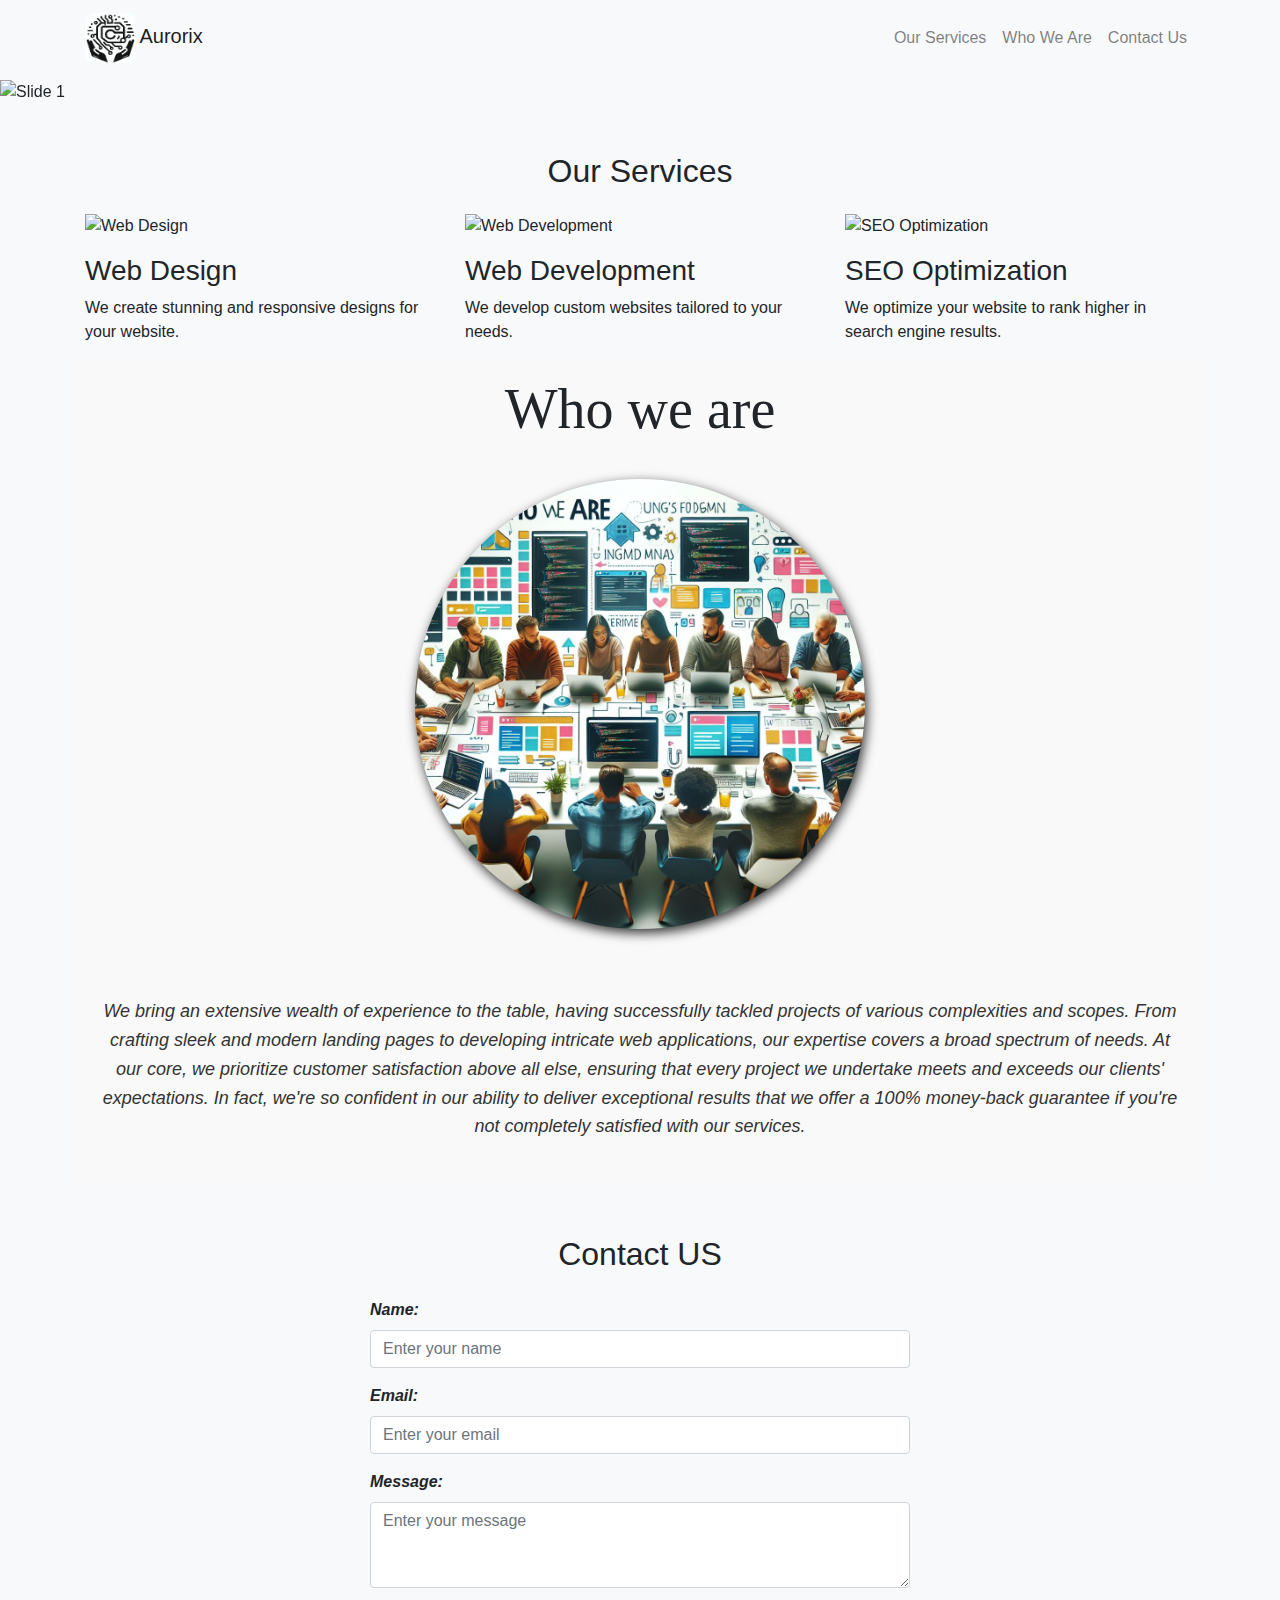
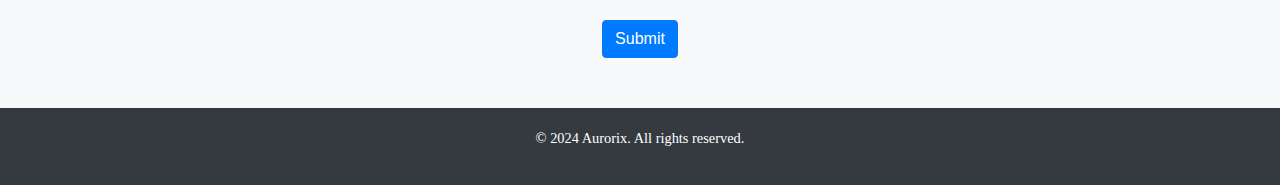
==== aurorix.html @ 2f766c2e "Add files via upload" ====
<!DOCTYPE html>
<html lang="en">
<head>
  <meta charset="UTF-8">
  <meta name="viewport" content="width=device-width, initial-scale=1.0">
  <title>Aurorix - Welcome</title>
  <!-- Bootstrap CSS -->
  <link rel="stylesheet" href="https://stackpath.bootstrapcdn.com/bootstrap/4.5.2/css/bootstrap.min.css">
   <link href="home1.css"/ rel="stylesheet">
  <!-- Custom CSS -->
  <style>
    /* Add your custom CSS styles here */
    /* Set background color */
    body {
      background-color: #f8f9fa;
    }
    /* Set padding for header */
    .header {
      padding: 80px 0;
      text-align: center;
    }
    /* Set margin for footer */
    .footer {
      margin-top: 50px;
      padding: 20px 0;
      background-color: #343a40;
      color: #fff;
    }

     #who-we-are {
      background-color: #f9f9f9;
    }

    .our-services-heading {
      text-align: center;
      margin-bottom: 50px;
    }

    .about-us-icon {
      width: 450px;
      height: 450px;
      background-color: #3d3d3d;
      border-radius: 50%;
      margin: auto;
      margin-bottom: 30px;
    }

    .about-us-desc {
      text-align: center;
    }

    .about-us-subtitle {
      font-size: 18px;
      line-height: 1.6;
      color: #333;
      margin-bottom: 30px;
    }

    .about-us-we-belive {
      font-size: 24px;
      color: #333;
      margin-bottom: 10px;
      font-weight: bold;
    }
    

  </style>
</head>
<body>

  <!-- Navigation Menu -->
  <nav class="navbar navbar-expand-lg navbar-light bg-light mb-1">
    <div class="container">
      <a class="navbar-brand" href="#"><img src="logo.png" width="50" height="50"> Aurorix</a>
      <button class="navbar-toggler" type="button" data-toggle="collapse" data-target="#navbarNav" aria-controls="navbarNav" aria-expanded="false" aria-label="Toggle navigation">
        <span class="navbar-toggler-icon"></span>
      </button>
      <div class="collapse navbar-collapse" id="navbarNav">
        <ul class="navbar-nav ml-auto">
          <li class="nav-item">
            <a class="nav-link" href="#services">Our Services</a>
          </li>
          <li class="nav-item">
            <a class="nav-link" href="#who-we-are">Who We Are</a>
          </li>
          <li class="nav-item">
            <a class="nav-link" href="#contact-us">Contact Us</a>
          </li>
        </ul>
      </div>
    </div>
  </nav>

 <!-- Header Image -->
  <div id="carouselExampleSlidesOnly" class="carousel slide" data-ride="carousel">
    <div class="carousel-inner">
      <div class="carousel-item active">
        <img src="https://source.unsplash.com/1500x400/?technology" class="d-block w-100" alt="Slide 1">
      </div>
      <div class="carousel-item">
        <img src="https://source.unsplash.com/1500x400/?innovation" class="d-block w-100" alt="Slide 2">
      </div>
      <div class="carousel-item">
        <img src="https://source.unsplash.com/1500x400/?digital" class="d-block w-100" alt="Slide 3">
      </div>
    </div>
  </div>

 
  <div class="container" id="services">
    <h2 class="text-center mt-5 mb-4">Our Services</h2>
    <div class="row">
      <div class="col-md-4">
        <div class="service bg-light">
          <img src="https://source.unsplash.com/400x400/?webdesign" class="img-fluid mb-3" alt="Web Design">
          <h3>Web Design</h3>
          <p>We create stunning and responsive designs for your website.</p>
        </div>
      </div>
      <div class="col-md-4">
        <div class="service bg-light">
          <img src="https://source.unsplash.com/400x400/?webdevelopment" class="img-fluid mb-3" alt="Web Development">
          <h3>Web Development</h3>
          <p>We develop custom websites tailored to your needs.</p>
        </div>
      </div>
      <div class="col-md-4">
        <div class="service bg-light">
          <img src="https://source.unsplash.com/400x400/?seo" class="img-fluid mb-3" alt="SEO Optimization">
          <h3>SEO Optimization</h3>
          <p>We optimize your website to rank higher in search engine results.</p>
        </div>
      </div>
    </div>
  </div>


 <div class="container" id="who-we-are">
    <div class="row">
      <div class="col-12">
        <div class="our-services-heading">
          <h2 class="details-heading">Who we are</h2>
        </div>
        <div class="about-us-icon spin"></div>
        <div class="about-us-desc">
          <p class="about-us-subtitle">
           We bring an extensive wealth of experience to the table, having successfully tackled projects of various complexities and scopes. From crafting sleek and modern landing pages to developing intricate web applications, our expertise covers a broad spectrum of needs. At our core, we prioritize customer satisfaction above all else, ensuring that every project we undertake meets and exceeds our clients' expectations. In fact, we're so confident in our ability to deliver exceptional results that we offer a 100% money-back guarantee if you're not completely satisfied with our services.
          </p>
          
        </div>
      </div>
    </div>
  </div>

  <!-- Contact Us Section -->
  <div class="container" id="contact-us">
   <h2 class="text-center mt-5 mb-4">Contact US</h2>
    <div class="row">
      <div class="col-md-6 mx-auto">
        <form>
          <div class="form-group">
            <label for="name">Name:</label>
            <input type="text" class="form-control" id="name" placeholder="Enter your name" required>
          </div>
          <div class="form-group">
            <label for="email">Email:</label>
            <input type="email" class="form-control" id="email" placeholder="Enter your email" required>
          </div>
          <div class="form-group">
            <label for="message">Message:</label>
            <textarea class="form-control" id="message" rows="3" placeholder="Enter your message" required></textarea>
          </div>
          <div class="text-center">
          <button type="submit" class="btn btn-primary text-center">Submit</button>
        </div>
        </form>
      </div>
    </div>
  </div>

  <!-- Footer Section -->
  <footer class="footer text-center">
    <p>&copy; 2024 Aurorix. All rights reserved.</p>
  </footer>

  <!-- Bootstrap JS and jQuery (optional) -->
  <script src="https://code.jquery.com/jquery-3.5.1.slim.min.js"></script>
  <script src="https://cdn.jsdelivr.net/npm/@popperjs/core@2.5.4/dist/umd/popper.min.js"></script>
  <script src="https://stackpath.bootstrapcdn.com/bootstrap/4.5.2/js/bootstrap.min.js"></script>
  <!-- Custom JavaScript for sliding tiles -->
  <script>
    /*$(document).ready(function(){
      // Enable carousel for services
      $('#serviceCarousel').carousel();
      // Enable sliding tiles for services
      $('.carousel-item').each(function(){
        var minPerSlide = 3;
        var next = $(this).next();
        if (!next.length) {
          next = $(this).siblings(':first');
        }
        next.children(':first-child').clone().appendTo($(this));
        for (var i=0;i<minPerSlide;i++) {
          next=next.next();
          if (!next.length) {
            next = $(this).siblings(':first');
          }
          next.children(':first-child').clone().appendTo($(this));
        }
      });
    });*/
  </script>
</body>
</html>
---- home1.css ----
:root{
    --header-footer-background: #333333;
    --card-background: #ffffff;
    --card-hover: #e2e8f0;
    --text-primary: #363636;
    --text-secondary: #555555;
    --button-accent: #3273dc;
    --button-hover: #2769b4;
}

*{
    box-sizing: border-box;
    margin: 0;
    padding: 0;
    list-style: none;
    font-family: "Varela Round", sans-serif;
    font-weight: 400;
    font-style: normal;
}


.home-banner {
    background-image: url("https://source.unsplash.com/1500x400/?webdevelopment");
    width: 100%;
    height: 12rem;
    max-height: 12rem;
    background-size: cover;
    max-width: 26.875rem;
    background-position: bottom;
    margin-top: auto;
}




.mobile-menu-button-container{
    padding: 0.3rem;
    border: 1px solid;
    border-radius: 4px;
    display: flex;
    align-items: center;
    justify-content: center;
}
.services{
    background: linear-gradient(180deg, rgba(46, 46, 56, 0.4), transparent);
    background-color: #cbcaca;
}

.service-desc-container{
    background: linear-gradient(0deg, rgba(46, 46, 56, 0.4), transparent);
}

.our-services-heading {
    padding: 1rem;
    /* border-left: 6px solid #3273dc;
    margin-left: 0.01rem;
    margin-top: 0.09rem; */
    /* box-shadow: 0px 3px 2px rgba(0,0,0,0.2); */
}
.service-desc {
    background-color: var(--card-background);
    text-align: center;
    padding: 1rem;
    /* margin-bottom: 0.5rem;
    margin-top: 0.5rem; */
    /* box-shadow: 2px 4px 5px rgba(0, 0, 0, 0.1); */
    /* border-radius: 0.6rem; */
    transition: transform 500ms ease;
    position: relative;
    /* background: linear-gradient(90deg, rgba(46, 46, 56, 0.4), transparent); */
    background-color: transparent;
    color: #FCFCFC;
}

.service-seo {
    overflow: hidden;
}

.seo-icon {
    position: absolute;
    right: 2rem;
    top: -1.2rem;
    filter: drop-shadow(2px 4px 6px rgba(0, 0, 0, 0.8));
}

/* .service-desc:hover,.service-desc:active {
    transform: scale(1.01); 
    box-shadow: 4px -6px 10px rgba(0, 0, 0, 0.1); 
    transition: transform 250ms ease; 
    background-color: var(--card-hover);
} */

.service-desc h2 {
    padding: 0.3rem;
}
/* .service-desc:hover {
    transform: scale(1.03);
    transition: transform 500ms ease;
    box-shadow: 6px -9px 14px rgba(0, 0, 0, 0.1);
} */

.service-desc-list-items {
    display: flex;
    flex-direction: column;
    padding: 0.5rem;
    
}
.service-desc-list-items li {
    padding: 0.3rem;  
    font-style: italic;  
    font-size: 0.9875rem;
}
.learn-more-button {
    padding: 10px 20px; /* Adjust padding for desired size */
    border-radius: 5px; /* Add rounded corners */
    cursor: pointer; /* Indicate clickable behavior */
    font-weight: bold; /* Make text bolder */
    background-color: var(--button-accent);
    border: none; /* Remove default button border */
    color: white; /* Text color */
    text-align: center; /* Center text horizontally */
    text-decoration: none; /* Remove underline from text */
  }
  
  .learn-more-button:hover { /* Style on hover */
    background-color: var(--button-hover);
  }

  .details-heading {
    font-family: "Sacramento", cursive;
    font-size: 3.5rem;
    text-align: center;    
}
.service-desc-icons{
    width: 4.25rem;
    height: 4.25rem;
    background-size: contain;
    background-repeat: no-repeat;
    border-radius: 50%;
    position: absolute;
    top: -1rem;
    filter: drop-shadow(2px 4px 6px rgba(0, 0, 0, 0.8));
}
.service-desc + .service-desc { /* Target subsequent service cards */
    /* border-top: 1px solid #e2e8f0;  */
    padding-top: 1rem; /* Increase top padding after separator */
  }
.web-design-icon{
    background-image: url("Designer (3).jpeg");   
    left: 0px; 
}

.web-app-icon{
    background-image: url("Designer (4).jpeg");
    width:4.625rem;
    height: 4.625rem;
    left:0.5rem;    
}
.service-headers{
    font-family: "Sacramento", cursive;
    font-weight: bold;
}
.service-desc h3{
    font-style: italic;
}

.about-us{
    position: relative;
    background: linear-gradient(180deg, rgba(0, 0, 0, 0.4), transparent);
    background-color: #eaeaea;
    
}

.covering-container{
    width: 2rem;
    height: 2rem;
    position: absolute;
    right: 70px;
    background-color: #515156;
    border-radius: 65%;
    top: -0.6875rem;
    display: none;
}

.about-us-icon{
    background-image: url("Designer (10).jpeg");
    height: 14rem;
    background-size: cover;
    background-position: top;
    background-repeat: no-repeat;
    border-radius: 50% 50% 50% 50%;
    top: -2.375rem;
    position: relative;
    width: 14rem;
    margin: 0 auto;
    filter: drop-shadow(2px 4px 6px rgba(0, 0, 0, 0.8));    
}

.spin{
    animation: spin 3s cubic-bezier(0.33, 1, 0.68, 1) forwards;
}

.about-us-desc{
    padding: 1rem;
    padding-top: 0;
    line-height: 1.8rem;
}
.about-us-subtitle{
    font-style: italic;
    color: #FCFCFC;
}
.about-us-we-belive{
    text-align: center;
    font-style: italic;
}

.contact-us {
    position: relative;
    background: linear-gradient(0deg, rgba(0, 0, 0, 0.4), transparent);
    background-color: #eaeaea;
}

.contact-us-icon{
    position: absolute;
    background-image: url("Something new.png");
    background-repeat: no-repeat;
    height: 8rem;
    width: 10rem;
    background-size: cover;
    top: 0.59rem;
    right: 0.4rem;
    filter: drop-shadow(2px 4px 6px black);
}

#contact-form {
    display: flex;
    flex-direction: column;
    width: 100%;
    margin: 1rem 0;
    padding: 0.5rem;
  }
  
  .form-group {
    margin-bottom: 1rem;
  }
  
  label {
    display: block;
    margin-bottom: 0.5rem;
    font-weight: bold;
    font-style: italic;
  }
  
  input, textarea {
    width: 100%;
    padding: 0.7rem;
    border: 1px solid #ccc;
    border-radius: 4px;
    font-size: 1rem;
    background-color: #e5e5e5;
  }
  
  textarea {
    height: 10rem;
    resize: vertical;
  }
  
  button {
    /* background: linear-gradient(0deg, #fff, #ff6f00); */
    background-color:#ffd130;
    color: black;
    padding: 1rem 1.5rem;
    border: none;
    border-radius: 4px;
    cursor: pointer;
    margin-top: 1rem;    
    font-size: 0.8rem;
    border: 1px dotted #fff;
}
  
  button:hover {
    background-color: #ffc600;
  }
  .covering-container-contact-us {
    position: absolute;
    width: 2rem;
    height: 2rem;
    left: 36px;
    top: -28px;
    background-color: #FAF9F9;
    border-radius: 73%;
    display: none;
}



.animated-mail-icon{
    animation: jump 1s ease-in-out;
}

.btn-pressed{
    transform: scale(0.9);
}
  

footer{
    display: flex;
    justify-content: center;
    padding: 1rem;
    background-color: var(--header-footer-background);
    color: #fff;
}

footer div {
    margin-right: 0.8rem;
    padding: 0.5rem;
}

@keyframes jump{
    0%{
        top:-5.5rem;
    }
    25%{
        top:-0.5rem;
    }
    50%{
        top:-4.5rem;
    }
    65%{
        top:-0.5rem;
    }
    75%{
        top:-2.5rem;
    }
    85%{
        top:-0.75rem;
    }
    95%{
        top:-0.5rem
    }
}

/* @keyframes wriggleOpen {
    0% {
      transform: translateX(100%) skewX(-30deg) rotateZ(-30deg);
      opacity: 0;
    }
    50% {
      transform: translateX(50%) skewX(-15deg) rotateZ(-15deg);
      opacity: 0.5;
    }
    100% {
      transform: translateX(0) skewX(0deg) rotateZ(0deg);
      opacity: 1;
    }
  } */

  @keyframes clothWave {
    0% {
        transform: translateX(263px);
    }
    25% {
        transform: translateX(175px);
    }
    50% {
        transform: translateX(50px);
    }
    100% {
        transform: translateX(0);
    }
  }

  @keyframes popupClose {
    0% {
        transform: translateX(0px);
    }
    25% {
        transform: translateX(50);
    }
    50% {
        transform: translateX(175px);
    }
    100% {
        transform: translateX(263px);
    }
  }

  .animate-clothwave {
    animation: clothWave 900ms linear;
  }

  .popupclose-animation{
    animation: popupClose 900ms linear;
  }



.overlay {
    background-color: rgba(0, 0, 0, 0.7);
    position: fixed;
    height: 100%;
    width: 100%;
    z-index: 10001;    
}

.mobile-nav {
    position: fixed;
    z-index: 100002;
    width: 70%;
    height: 100%;
    top: 0;
    right: 0;
    background: linear-gradient(180deg, white, black);   
    transform: translateX(0);
    transition: transform 500ms ease;
}



.open{
    display: block;
}

.close{
    display: none;
}

.mobile-nav .nav-items {
    padding: 1rem;
    padding-top: 4rem;
    display: flex;
    flex-direction: column;
    height: 100%;
    align-items: center;
    gap: 3rem;
}

.mobile-nav .nav-items .nav-item{
    display: inline-block;
    width: 100%;
    text-align: center;
    padding: 1rem;
    cursor: pointer;
    /* background-color: #c79271; */
    border: none;
    box-shadow: 0px 5px 10px rgba(0, 0, 0, 0.2);
    transition: background-color 0.2s ease-in-out;
    border: 1px solid #fcfcfc;
}

.mobile-nav .nav-items .nav-item a {
    color: #000;
}

.close-btn{
    padding: 1rem;
    /* padding-top: 0.5rem; */
    position: absolute;
    background: linear-gradient(199deg, red, transparent);
    cursor: pointer;
    right: 0;
    width: 3rem;
    height: 3rem;
    text-align: center;
}

.scroll-top-button {
    position: fixed;
    bottom: 2rem;
    right: 1.2rem;
    width: 3rem;
    height: 3rem;
    border-radius: 50%;
    background-color: #3498db;
    color: white;
    text-align: center;
    line-height: 3.25rem;
  }


  footer p{
    font-size: 0.9rem;
    font-family: cursive;
  }

  @keyframes spin {
    from {
      transform: rotate(0deg);
    }
    to {
      transform: rotate(360deg); /* Determines the end state of the rotation */
    }
}
 



@media screen and (min-width:1200px) {
    .home-banner {
        height: 30rem;
        max-width: 100%;
        max-height: 100%;
    }
    .services {
        background: linear-gradient(180deg, rgba(46, 46, 56, 0.4), transparent);
        background-color: #cbcaca;
    }
    .service-desc{
        padding: 2rem;
        width: 50%;
        color: black;
        /* background-blend-mode: multiply; */
        background: linear-gradient(180deg, rgba(46, 46, 56, 0.4), transparent);
        background-color: #e8e8e8;
    }
    .service-desc-container{
        display: flex;
        justify-content: center;
    }
    .service-desc:hover{
        transform: scale(1.05);
        transition: transform  300ms ease-in-out;
        z-index: 2;
    }

    

    .about-us{        
        background: #eaeaea;
    }

    
    .about-us{
        text-align: center;
        
    }
    .mobile-menu-button-container{
        display: none;
    }
    .nav-item-container{
        display:flex;
        padding: 2rem 2rem;
        background: linear-gradient(180deg, #d9d9d9, transparent);
    }

    .nav-items{
        display: flex;
        width: 100%;
        justify-content: space-evenly;
    }
    

    .contact-us{
        position: relative;
    background: linear-gradient(177deg, #e9e9e9, transparent);
    }

    .scroll-top-button {
        position: fixed;  /* Keep the button fixed on the screen */
        bottom: 20px;      /* Set the button position from the bottom */
        right: 20px;       /* Set the button position from the right */
        width: 50px;        /* Set the button width */
        height: 50px;       /* Set the button height */
        border-radius: 50%; /* Create a circular button */
        background-color: #3498db;  /* Set the button background color (blue) */
        color: white;       /* Set the icon color (white) */
        text-align: center; /* Center the icon within the button */
        line-height: 50px;  /* Align the icon vertically in the center */
        /* opacity: 0;          
        transition: opacity 0.3s ease-in-out;  */
      }

      .about-us-subtitle{
        color: black;
      }

}
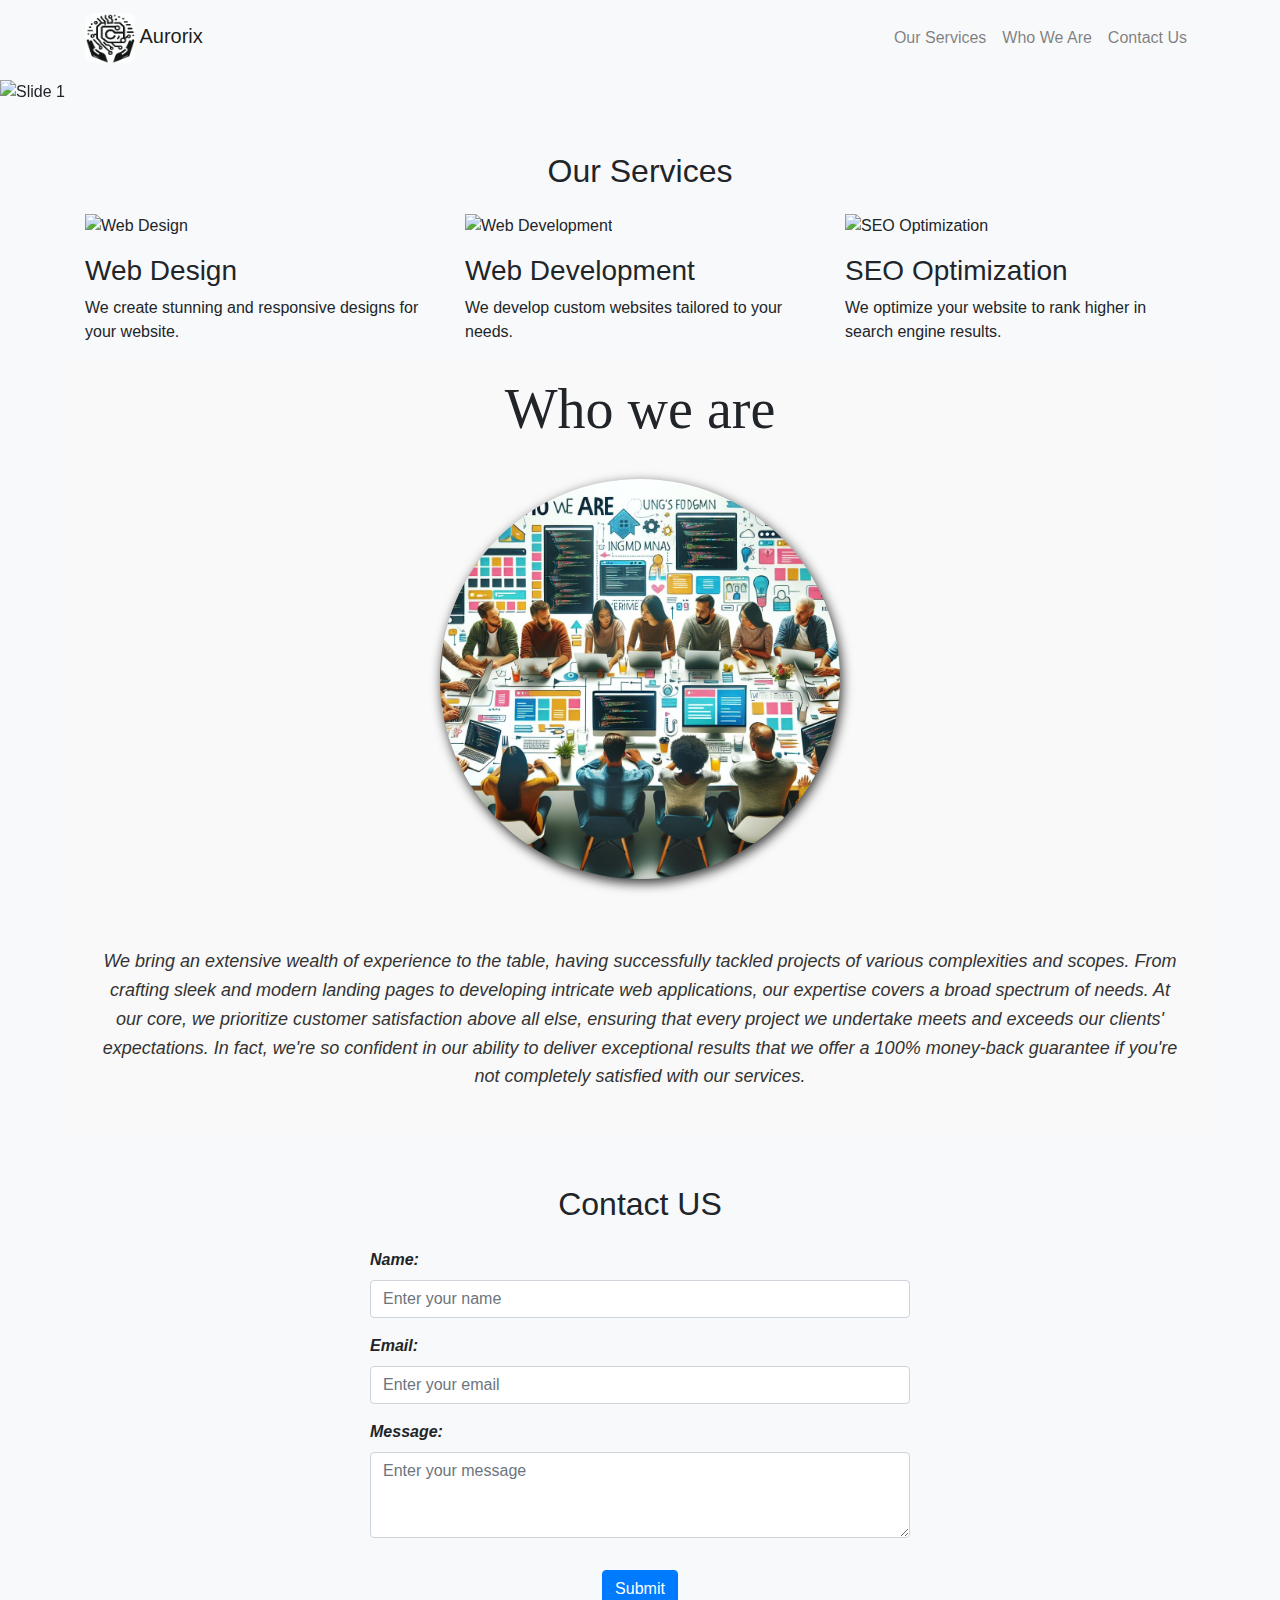
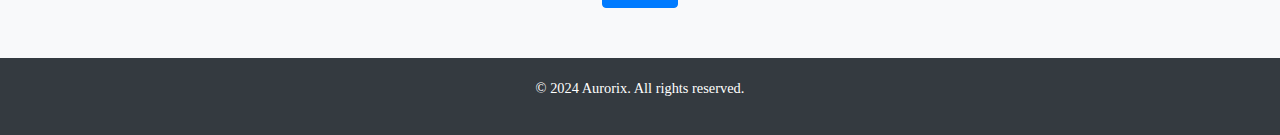
==== commit e5df3ac1: "Adding style change" ====
--- a/aurorix.html
+++ b/aurorix.html
@@ -37,8 +37,8 @@
     }
 
     .about-us-icon {
-      width: 450px;
-      height: 450px;
+      width: 400px;
+      height: 400px;
       background-color: #3d3d3d;
       border-radius: 50%;
       margin: auto;
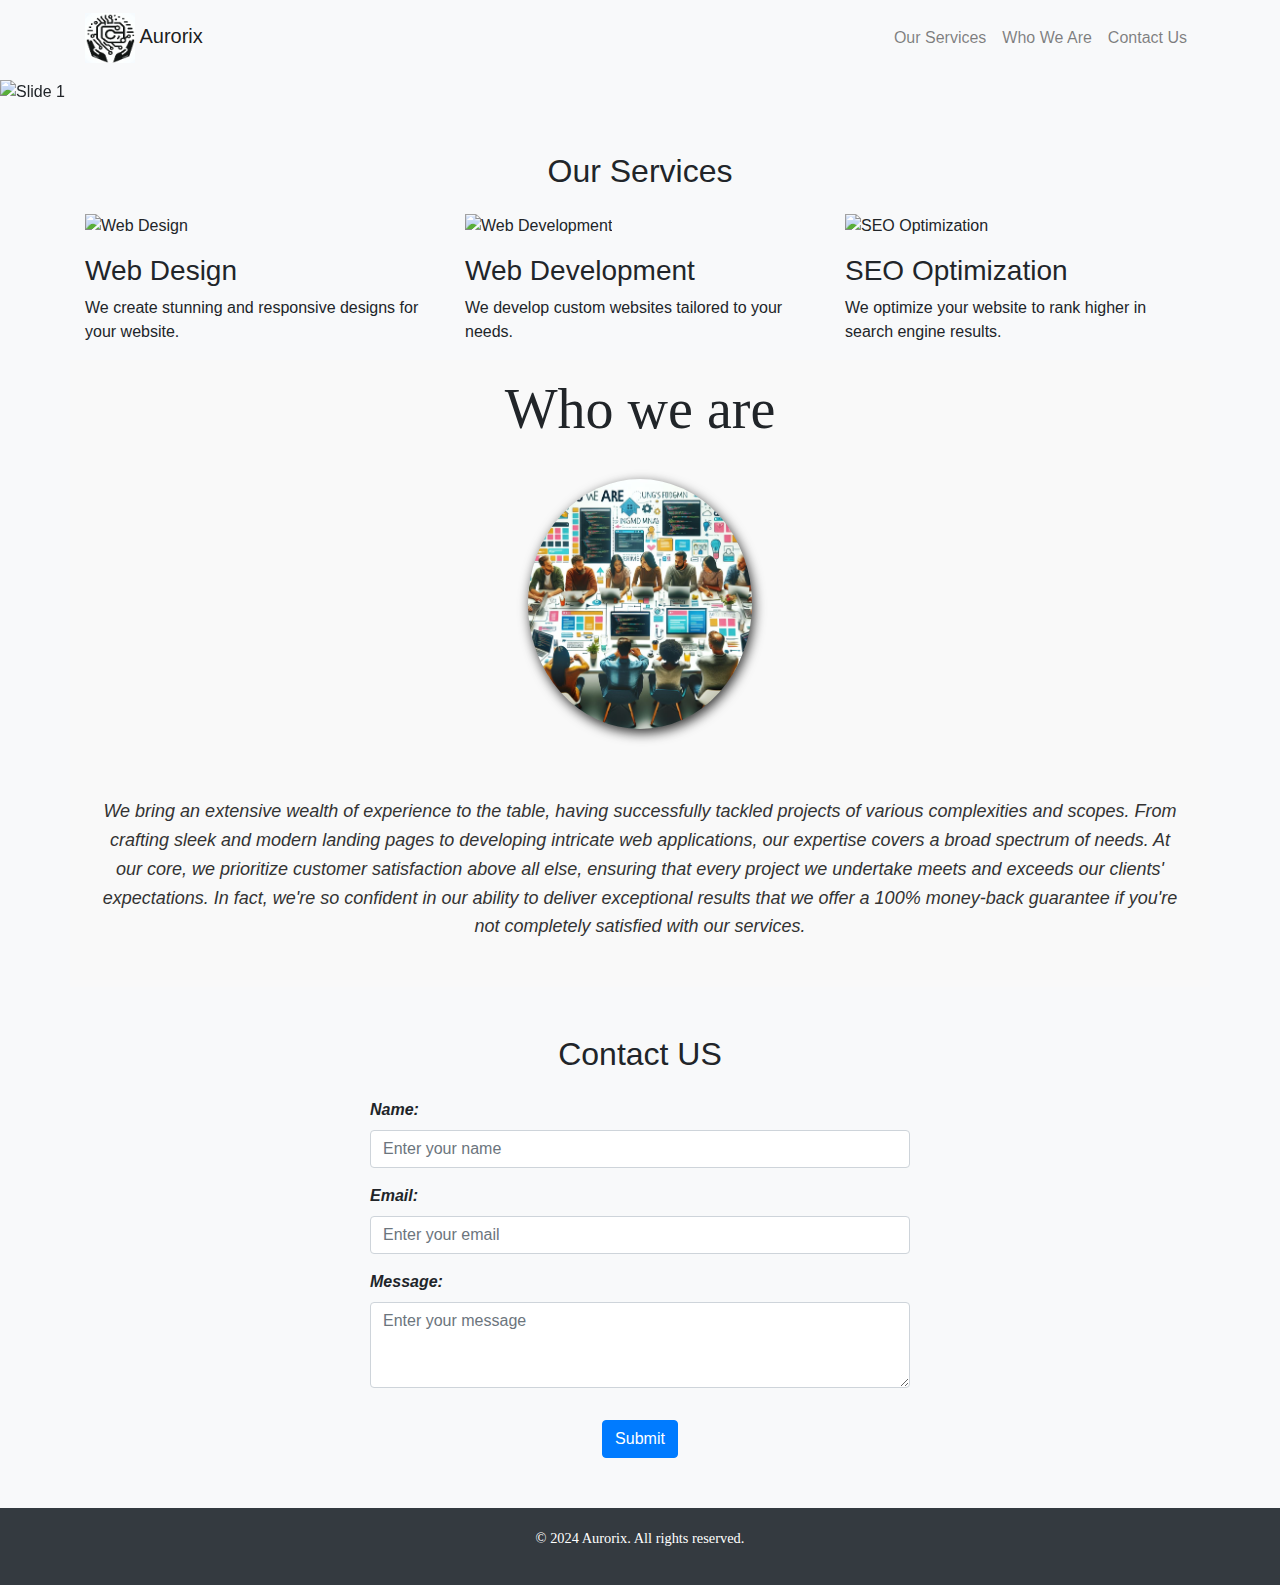
==== commit 38edecc5: "Adding style change" ====
--- a/aurorix.html
+++ b/aurorix.html
@@ -37,8 +37,8 @@
     }
 
     .about-us-icon {
-      width: 400px;
-      height: 400px;
+      max-width: 250px;
+      height: 250px;
       background-color: #3d3d3d;
       border-radius: 50%;
       margin: auto;
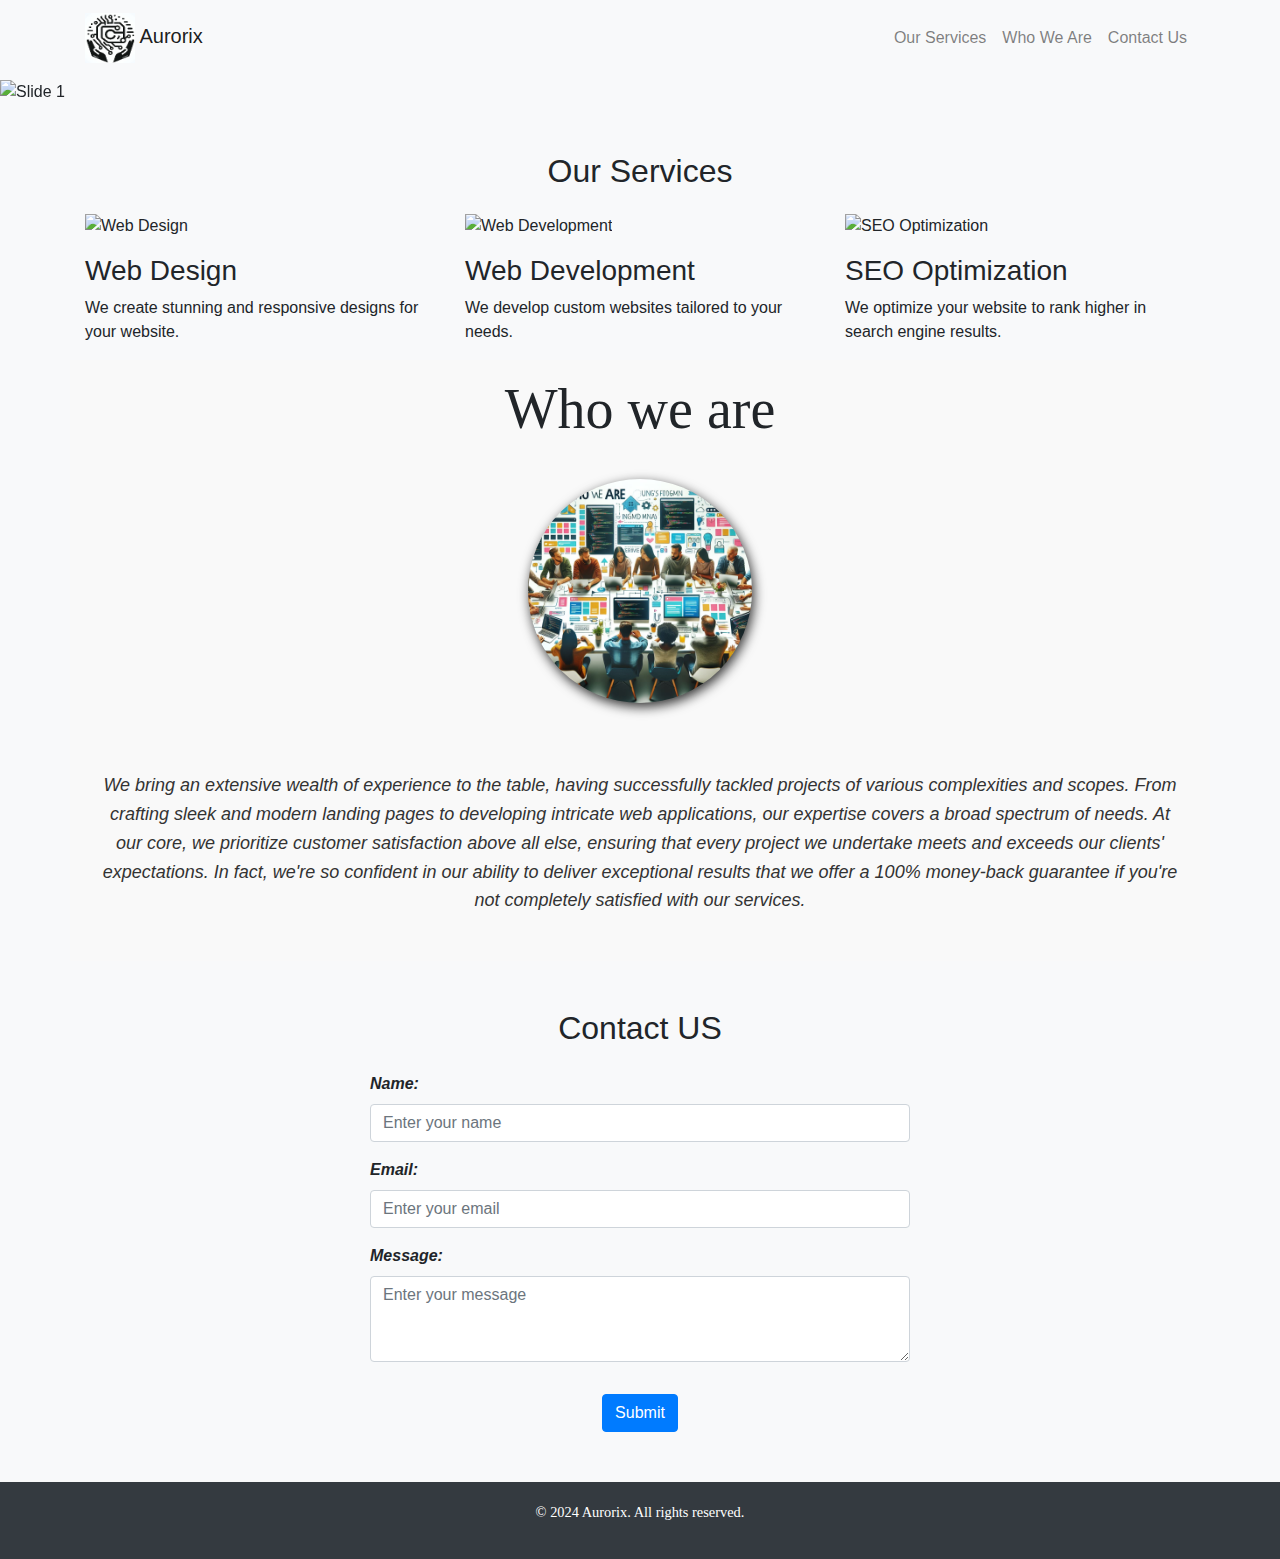
==== commit b8b339d9: "Adding style change" ====
--- a/aurorix.html
+++ b/aurorix.html
@@ -37,8 +37,6 @@
     }
 
     .about-us-icon {
-      max-width: 250px;
-      height: 250px;
       background-color: #3d3d3d;
       border-radius: 50%;
       margin: auto;
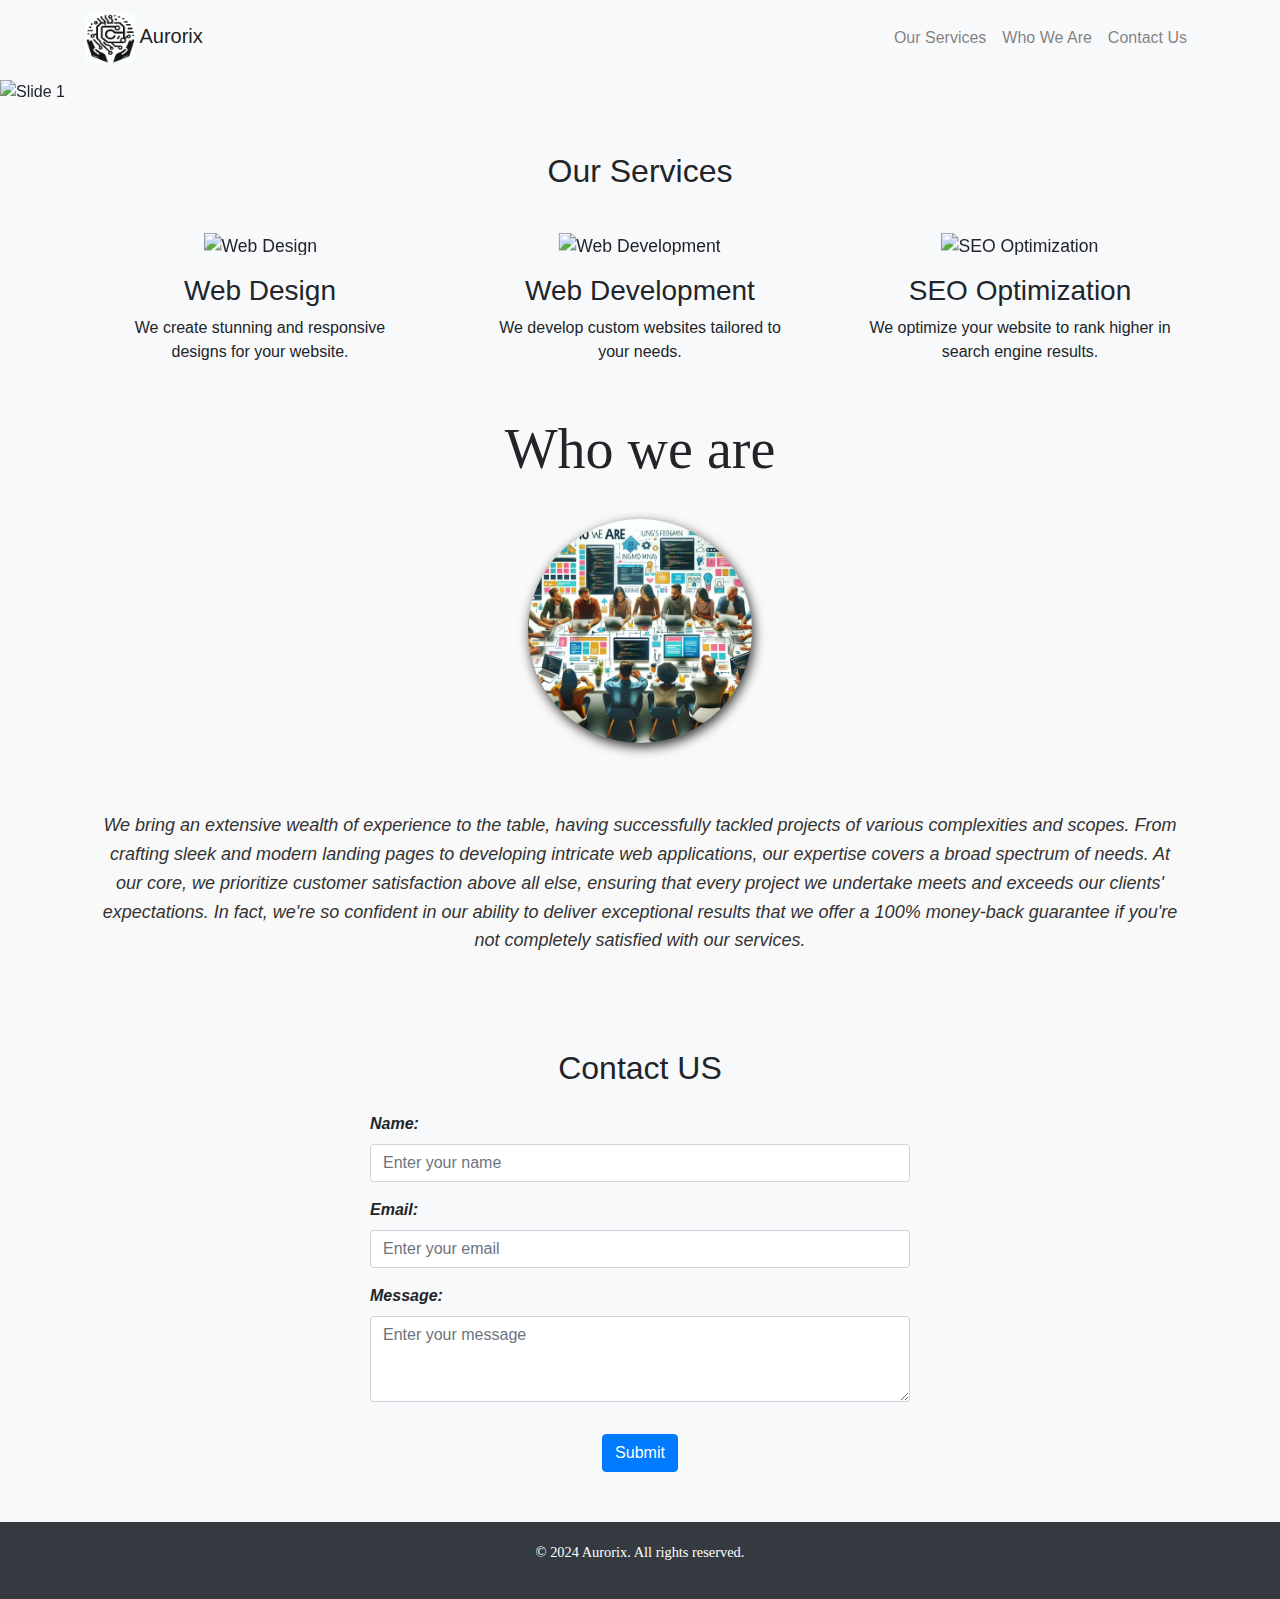
==== commit 7e51a43e: "Adding style change" ====
--- a/aurorix.html
+++ b/aurorix.html
@@ -59,6 +59,15 @@
       color: #333;
       margin-bottom: 10px;
       font-weight: bold;
+    }
+    .service {
+      padding: 20px;
+      text-align: center;
+      transition: transform 0.5s; /* Add transition for smooth zoom effect */
+    }
+
+    .service:hover {
+      transform: scale(1.1); /* Zoom in effect on hover */
     }
     
 
@@ -110,21 +119,21 @@
     <div class="row">
       <div class="col-md-4">
         <div class="service bg-light">
-          <img src="https://source.unsplash.com/400x400/?webdesign" class="img-fluid mb-3" alt="Web Design">
+          <img src="https://source.unsplash.com/400x400/?webdesign" class="img-fluid mb-3 zoom-effect" alt="Web Design">
           <h3>Web Design</h3>
           <p>We create stunning and responsive designs for your website.</p>
         </div>
       </div>
       <div class="col-md-4">
         <div class="service bg-light">
-          <img src="https://source.unsplash.com/400x400/?webdevelopment" class="img-fluid mb-3" alt="Web Development">
+          <img src="https://source.unsplash.com/400x400/?webdevelopment" class="img-fluid mb-3 zoom-effect" alt="Web Development">
           <h3>Web Development</h3>
           <p>We develop custom websites tailored to your needs.</p>
         </div>
       </div>
       <div class="col-md-4">
         <div class="service bg-light">
-          <img src="https://source.unsplash.com/400x400/?seo" class="img-fluid mb-3" alt="SEO Optimization">
+          <img src="https://source.unsplash.com/400x400/?seo" class="img-fluid mb-3 zoom-effect" alt="SEO Optimization">
           <h3>SEO Optimization</h3>
           <p>We optimize your website to rank higher in search engine results.</p>
         </div>
@@ -187,26 +196,26 @@
   <script src="https://stackpath.bootstrapcdn.com/bootstrap/4.5.2/js/bootstrap.min.js"></script>
   <!-- Custom JavaScript for sliding tiles -->
   <script>
-    /*$(document).ready(function(){
-      // Enable carousel for services
-      $('#serviceCarousel').carousel();
-      // Enable sliding tiles for services
-      $('.carousel-item').each(function(){
-        var minPerSlide = 3;
-        var next = $(this).next();
-        if (!next.length) {
-          next = $(this).siblings(':first');
-        }
-        next.children(':first-child').clone().appendTo($(this));
-        for (var i=0;i<minPerSlide;i++) {
-          next=next.next();
-          if (!next.length) {
-            next = $(this).siblings(':first');
+    $(document).ready(function() {
+      // Function to handle zoom effect when element enters viewport
+      function handleZoomEffect() {
+        $('.zoom-effect').each(function() {
+          if ($(this).offset().top < $(window).scrollTop() + $(window).height() && $(this).offset().top + $(this).height() > $(window).scrollTop()) {
+            $(this).css('transform', 'scale(1.1)');
+          } else {
+            $(this).css('transform', 'scale(1)');
           }
-          next.children(':first-child').clone().appendTo($(this));
-        }
+        });
+      }
+
+      // Event listener for scrolling
+      $(window).scroll(function() {
+        handleZoomEffect();
       });
-    });*/
+
+      // Initial check for elements in viewport
+      handleZoomEffect();
+    });
   </script>
 </body>
 </html>
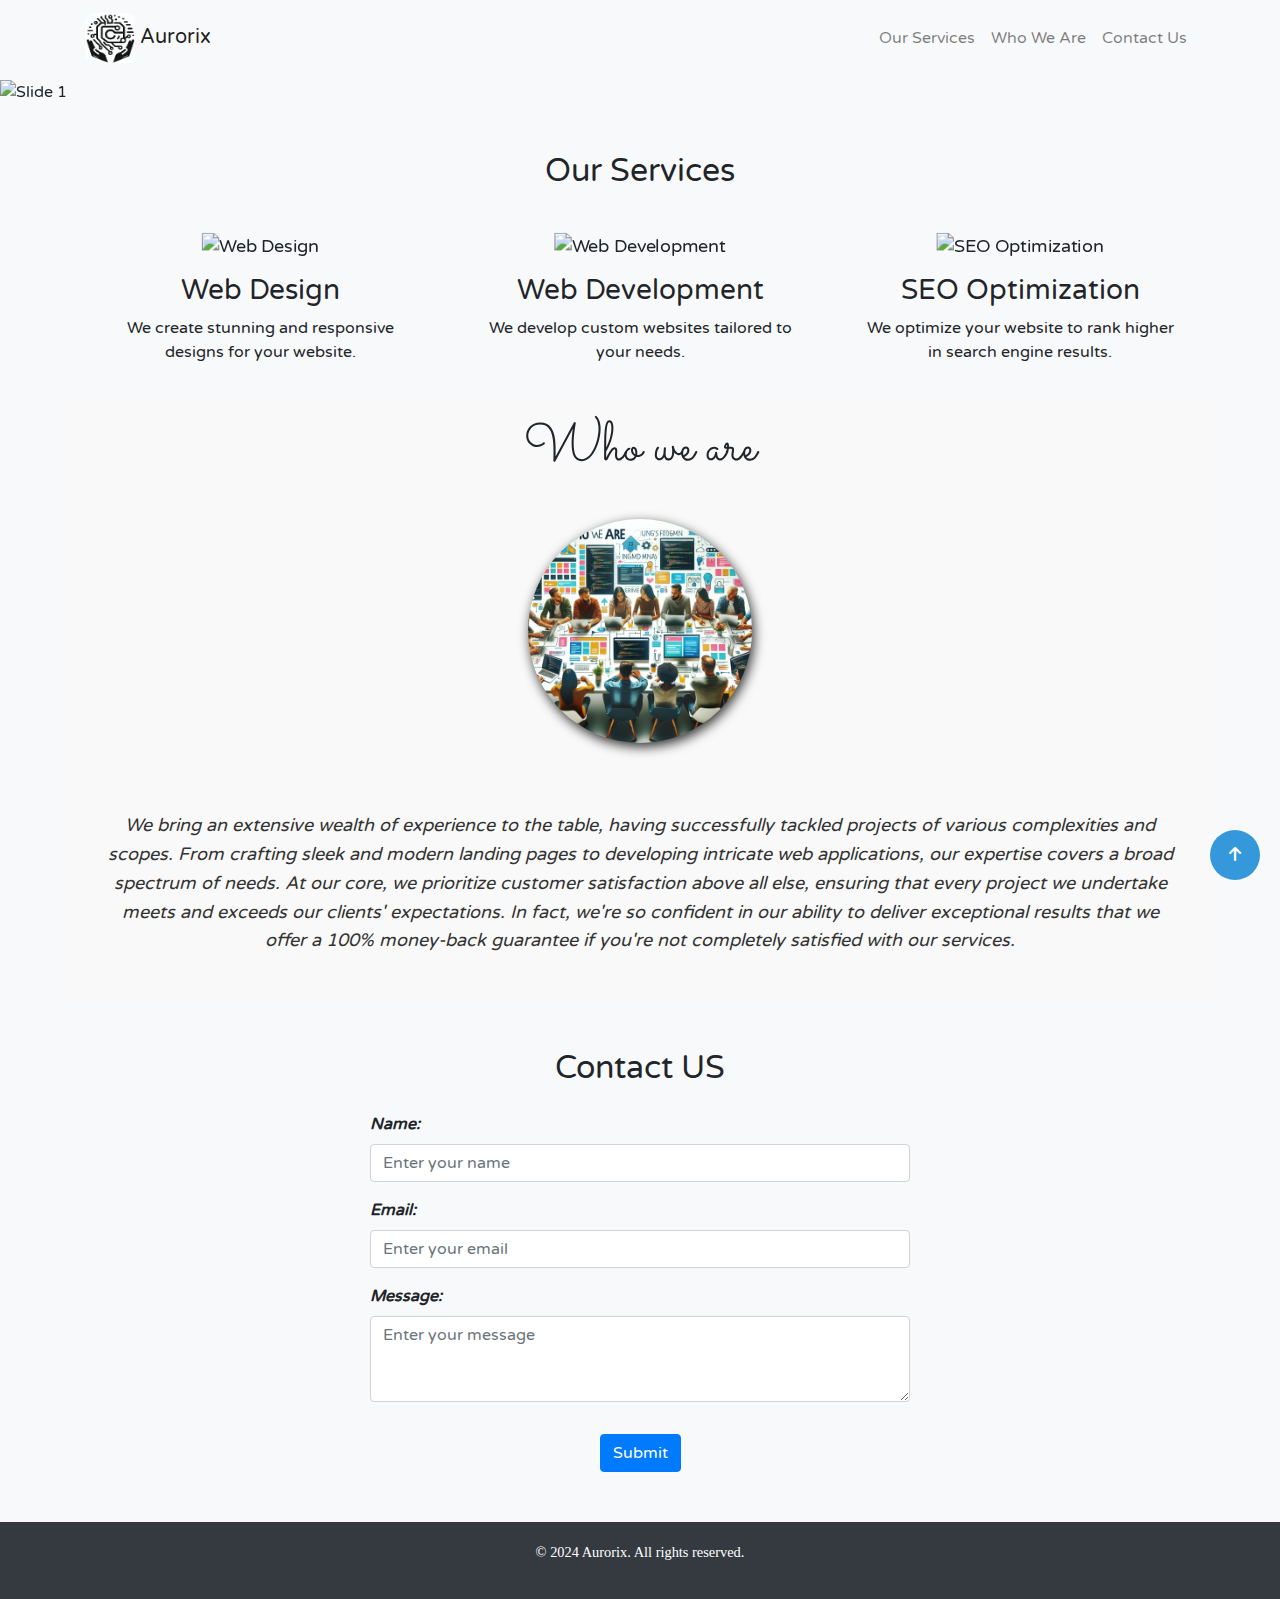
==== commit b093370c: "Adding style change" ====
--- a/aurorix.html
+++ b/aurorix.html
@@ -6,7 +6,13 @@
   <title>Aurorix - Welcome</title>
   <!-- Bootstrap CSS -->
   <link rel="stylesheet" href="https://stackpath.bootstrapcdn.com/bootstrap/4.5.2/css/bootstrap.min.css">
-   <link href="home1.css"/ rel="stylesheet">
+  <link rel="stylesheet" href="https://cdnjs.cloudflare.com/ajax/libs/font-awesome/6.2.0/css/all.min.css">
+  <link href="home1.css"/ rel="stylesheet">
+  <link rel="preconnect" href="https://fonts.googleapis.com">
+<link rel="preconnect" href="https://fonts.gstatic.com" crossorigin>
+<link href="https://fonts.googleapis.com/css2?family=Roboto&family=Shadows+Into+Light&family=Varela+Round&display=swap" rel="stylesheet">
+<link href="https://fonts.googleapis.com/css2?family=Sacramento&display=swap" rel="stylesheet">
+<link href="https://fonts.googleapis.com/css2?family=Dancing+Script:wght@400..700&family=Pacifico&family=Sacramento&display=swap" rel="stylesheet">
   <!-- Custom CSS -->
   <style>
     /* Add your custom CSS styles here */
@@ -184,7 +190,8 @@
       </div>
     </div>
   </div>
-
+<div class="scroll-top-button" style="display: block;">
+        <i class="fas fa-arrow-up"></i>  </div>
   <!-- Footer Section -->
   <footer class="footer text-center">
     <p>&copy; 2024 Aurorix. All rights reserved.</p>
@@ -194,6 +201,7 @@
   <script src="https://code.jquery.com/jquery-3.5.1.slim.min.js"></script>
   <script src="https://cdn.jsdelivr.net/npm/@popperjs/core@2.5.4/dist/umd/popper.min.js"></script>
   <script src="https://stackpath.bootstrapcdn.com/bootstrap/4.5.2/js/bootstrap.min.js"></script>
+  <script src="scripts.js"></script>
   <!-- Custom JavaScript for sliding tiles -->
   <script>
     $(document).ready(function() {
